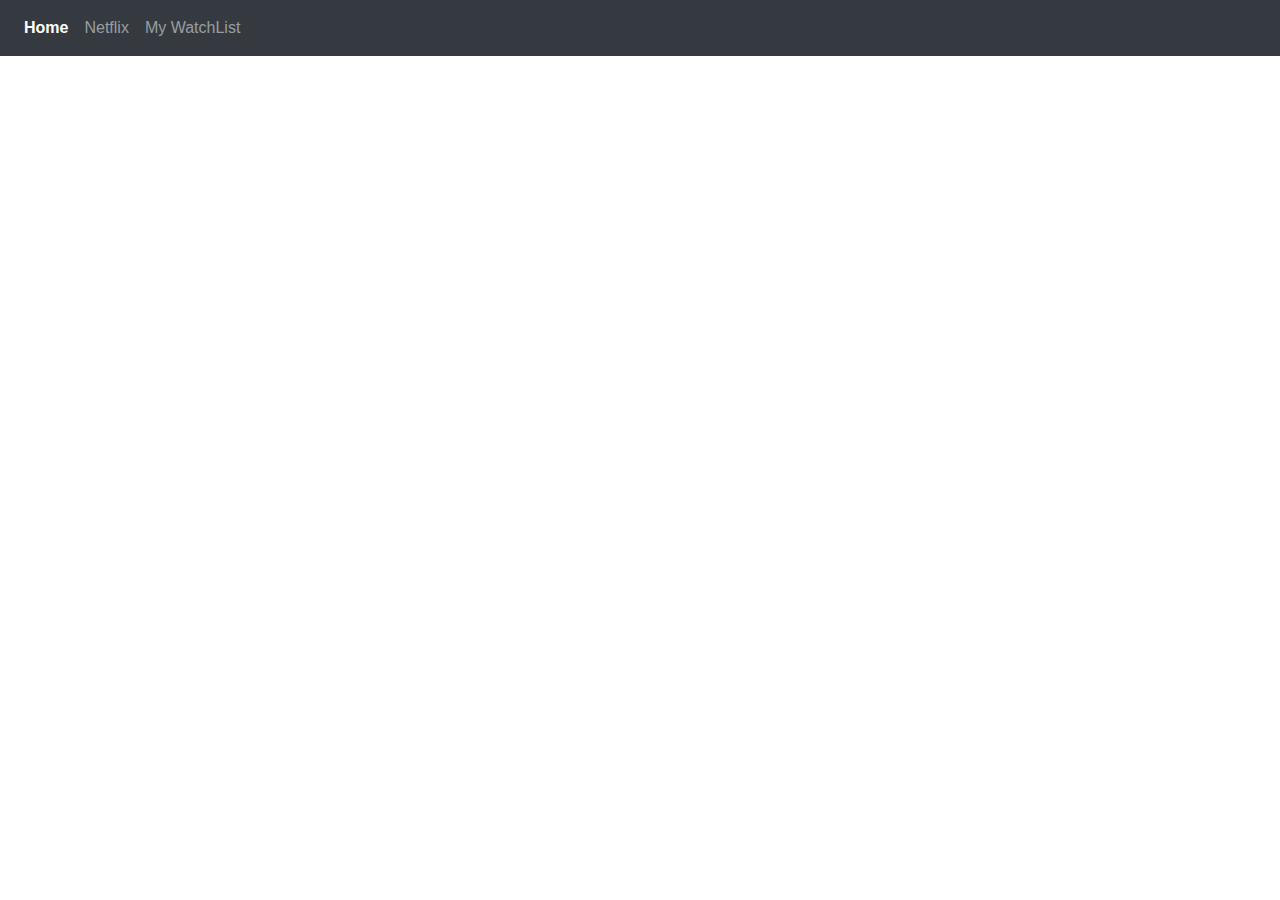
==== documentation.html @ b7ea3d40 "create documentation.html" ====
<html>
  <head>
    <title>Netflix WatchList App</title>
    <link
      rel="stylesheet"
      href="https://stackpath.bootstrapcdn.com/bootstrap/4.3.1/css/bootstrap.min.css"
      integrity="sha384-ggOyR0iXCbMQv3Xipma34MD+dH/1fQ784/j6cY/iJTQUOhcWr7x9JvoRxT2MZw1T"
      crossorigin="anonymous"
    />
    <link rel="stylesheet" href="css/theme.css" />
  </head>

  <body>
    <header>
      <div
        class="navbar navbar-expand-lg bg-dark navbar-dark fixed-top"
        id="topNavbar"
        role="navigation"
      >
        <button
          class="navbar-toggler"
          type="button"
          data-toggle="collapse"
          data-target="#navbarToggler"
          aria-controls="navbarToggler"
          aria-expanded="false"
          aria-label="Toggle navigation"
        >
          <span class="navbar-toggler-icon"></span>
        </button>
        <div class="collapse navbar-collapse" id="navbarToggler">
          <ul class="navbar-nav">
            <li class="nav-item">
              <a class="nav-link active" href="index.html">Home</a>
            </li>
            <li class="nav-item">
              <a class="nav-link" href="netflix.html">Netflix</a>
            </li>
            <li class="nav-item">
              <a class="nav-link" href="watchlist.html">My WatchList</a>
            </li>
          </ul>
        </div>
      </div>
    </header>
  </body>
</html>
---- css/theme.css ----
.nav-link:hover, .netflixBtn:hover {
background-color: #E50914; /*netflix-red*/
border-radius: 5px;
font-weight: bold;
}

body {
    padding-top: 70px;
}

.nav-link.active {
    font-weight: bold;
}
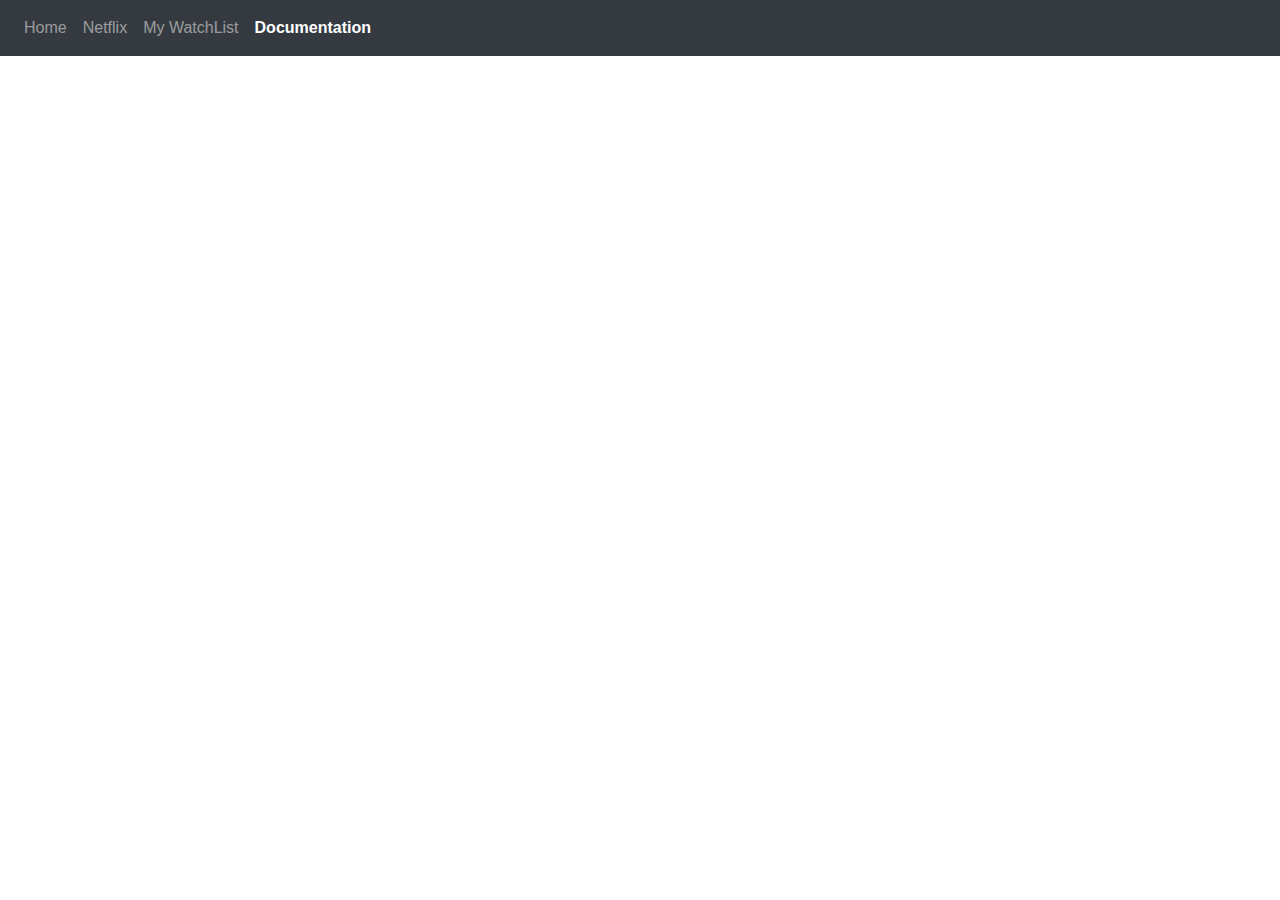
==== commit b83d979f: "extending navbar include doc" ====
--- a/documentation.html
+++ b/documentation.html
@@ -31,7 +31,7 @@
         <div class="collapse navbar-collapse" id="navbarToggler">
           <ul class="navbar-nav">
             <li class="nav-item">
-              <a class="nav-link active" href="index.html">Home</a>
+              <a class="nav-link" href="index.html">Home</a>
             </li>
             <li class="nav-item">
               <a class="nav-link" href="netflix.html">Netflix</a>
@@ -39,6 +39,11 @@
             <li class="nav-item">
               <a class="nav-link" href="watchlist.html">My WatchList</a>
             </li>
+            <li class="nav-item">
+              <a class="nav-link active" href="documentation.html"
+                >Documentation</a
+              >
+            </li>
           </ul>
         </div>
       </div>
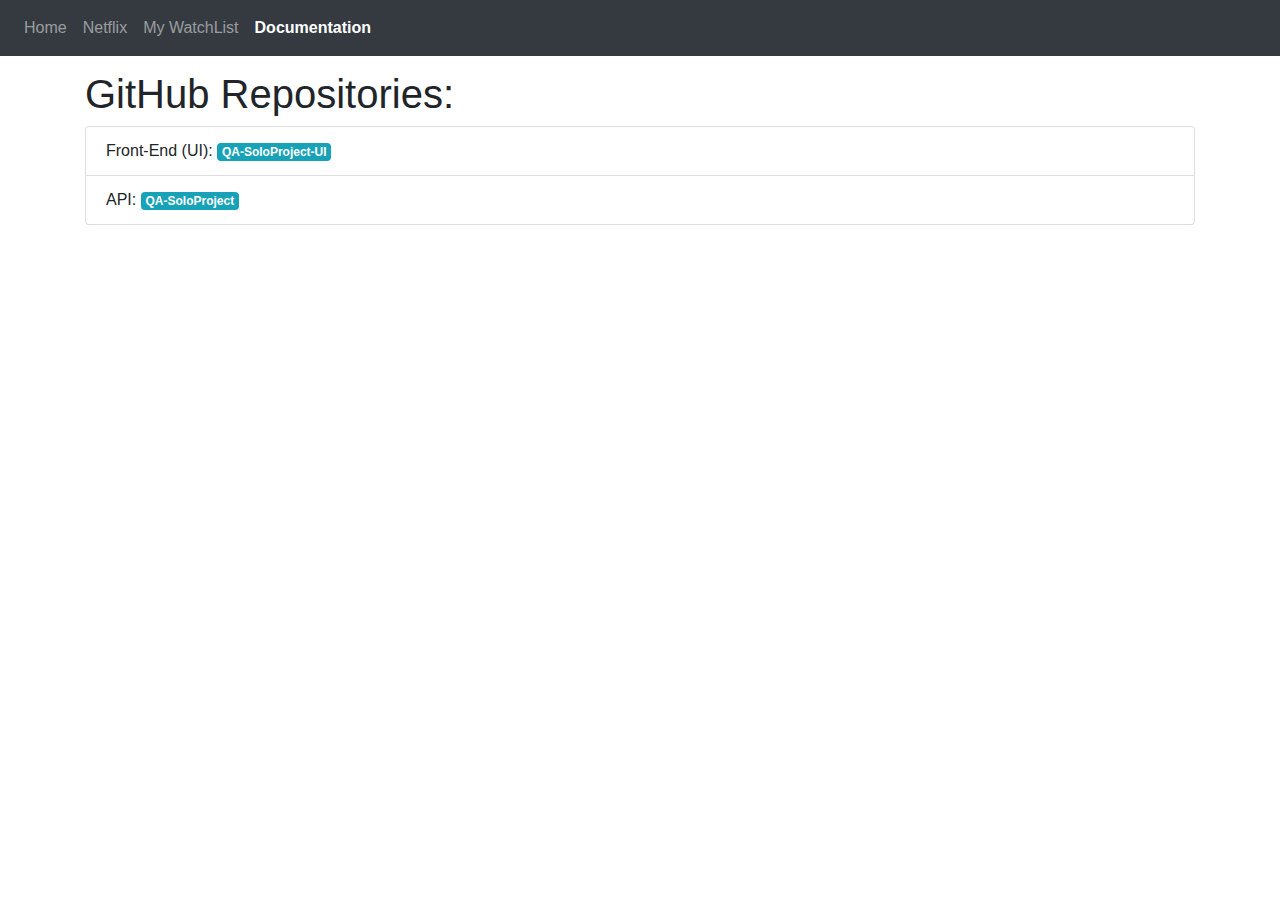
==== commit 9d540772: "links to githu repo added" ====
--- a/documentation.html
+++ b/documentation.html
@@ -48,5 +48,15 @@
         </div>
       </div>
     </header>
+    <main>
+      <div id="github" class="container">
+          <h1 class="h1">GitHub Repositories:</h1>
+          <ul class="list-group">
+              <li class="list-group-item">Front-End (UI): <a class="badge badge-info" href="https://github.com/Monika-Mistry/QA-SoloProject-UI/">QA-SoloProject-UI</a></li>
+              <li class="list-group-item">API: <a class="badge badge-info" href="https://github.com/Monika-Mistry/QA-SoloProject/">QA-SoloProject</a></li>
+          </ul>
+
+      </div>
+    </main>
   </body>
 </html>
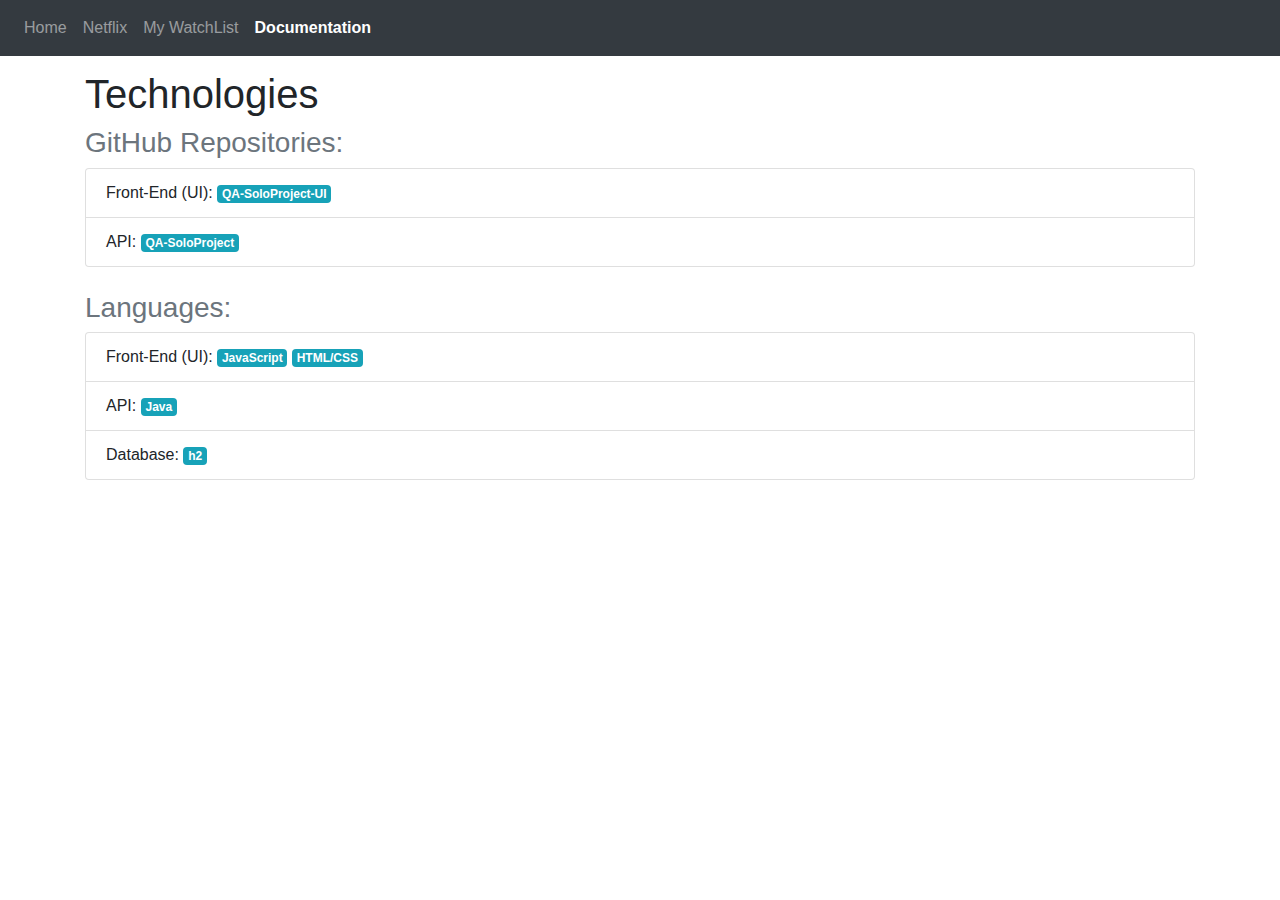
==== commit fb591b42: "technical languages added" ====
--- a/documentation.html
+++ b/documentation.html
@@ -49,12 +49,21 @@
       </div>
     </header>
     <main>
-      <div id="github" class="container">
-          <h1 class="h1">GitHub Repositories:</h1>
+      <div id="tech" class="container">
+          <h1>Technologies</h1>
+          <h3 class="text-muted">GitHub Repositories:</h3>
           <ul class="list-group">
               <li class="list-group-item">Front-End (UI): <a class="badge badge-info" href="https://github.com/Monika-Mistry/QA-SoloProject-UI/">QA-SoloProject-UI</a></li>
               <li class="list-group-item">API: <a class="badge badge-info" href="https://github.com/Monika-Mistry/QA-SoloProject/">QA-SoloProject</a></li>
           </ul>
+          <br>
+          <h3 class="text-muted">Languages:</h3>
+          <ul class="list-group">
+                <li class="list-group-item">Front-End (UI): <span class="badge badge-info">JavaScript</span> <span class="badge badge-info">HTML/CSS</span></li>
+                <li class="list-group-item">API: <span class="badge badge-info">Java</span></li>
+                <li class="list-group-item">Database: <span class="badge badge-info">h2</span></li>
+            </ul>
+
 
       </div>
     </main>
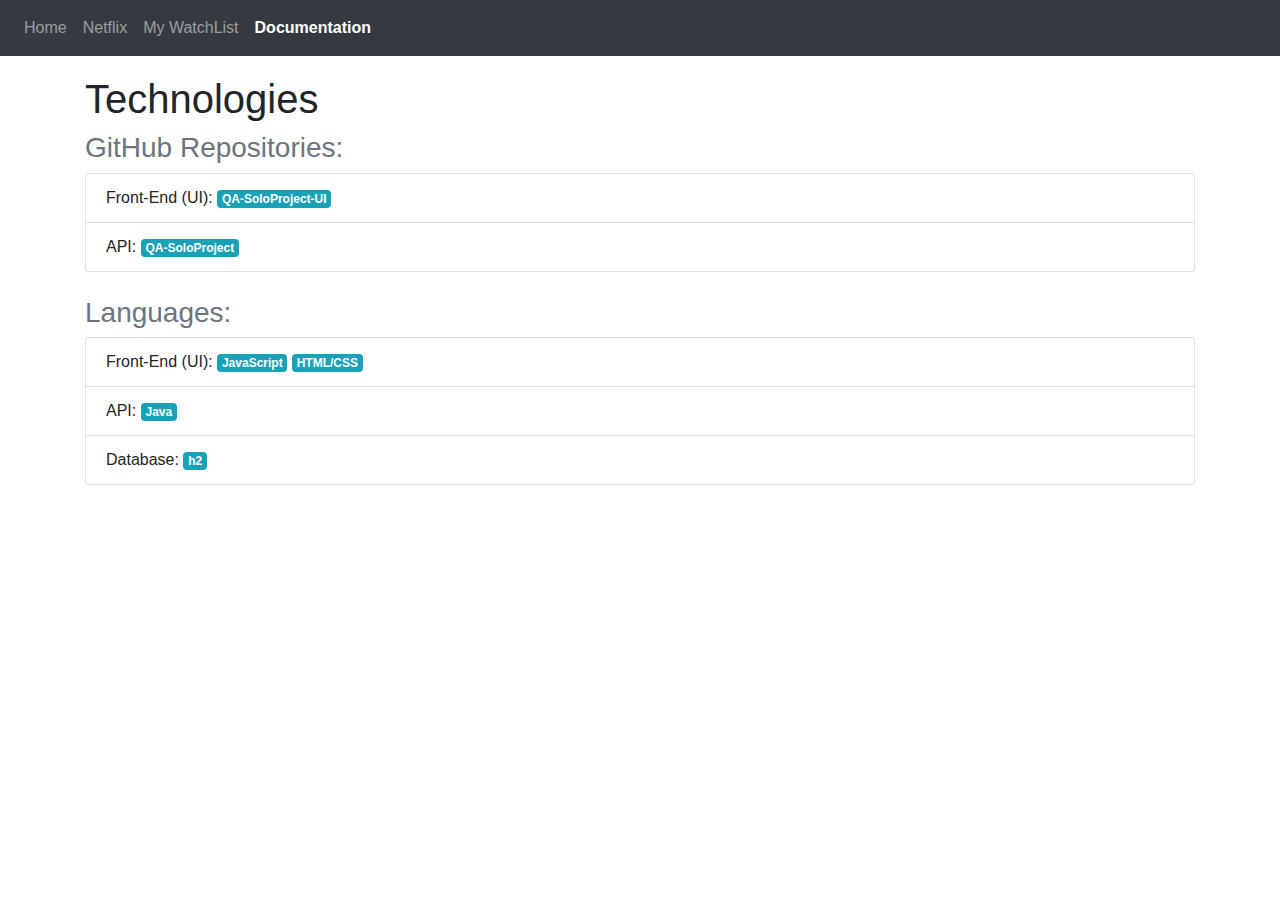
==== commit df3f436a: "adding functionality" ====
--- a/documentation.html
+++ b/documentation.html
@@ -1,3 +1,4 @@
+<!DOCTYPE html>
 <html>
   <head>
     <title>Netflix WatchList App</title>
--- a/css/theme.css
+++ b/css/theme.css
@@ -1,4 +1,4 @@
-.nav-link:hover, .netflixBtn:hover {
+.nav-link:hover, .myBtn:hover {
 background-color: #E50914; /*netflix-red*/
 border-radius: 5px;
 font-weight: bold;
@@ -10,4 +10,8 @@
 
 .nav-link.active {
     font-weight: bold;
+}
+
+main div {
+    margin-top: 5px;
 }